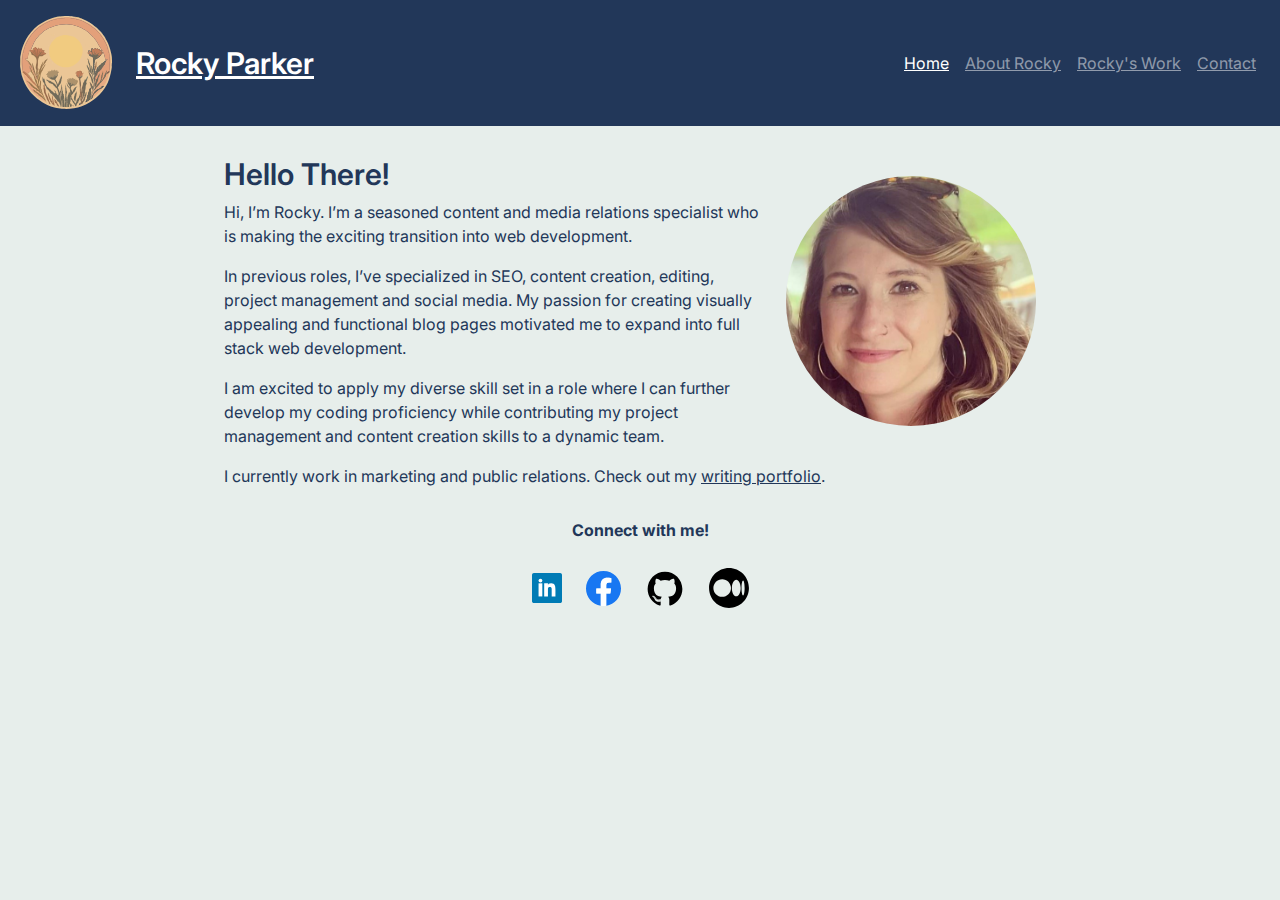
==== index.html @ fb4ed16d "Add Medium icon and link to footer on all pages" ====
<!DOCTYPE html>
<html lang="en">
    <head>
        <meta charset="utf-8">
        <meta name="viewport" content="width=device-width, initial-scale=1">
        <title>Rocky's Portfolio</title>
        <link rel="shortcut icon" href="img/rocky-portfolio-logo.ico" type="image/x-icon">
        <link rel="stylesheet" href="https://cdn.jsdelivr.net/npm/bootstrap@4.3.1/dist/css/bootstrap.min.css" integrity="sha384-ggOyR0iXCbMQv3Xipma34MD+dH/1fQ784/j6cY/iJTQUOhcWr7x9JvoRxT2MZw1T" crossorigin="anonymous">
        <link rel="stylesheet" type="text/css" href="css/style.production.css">
        <link rel="preconnect" href="https://fonts.googleapis.com">
        <link rel="preconnect" href="https://fonts.gstatic.com" crossorigin>
        <link href="https://fonts.googleapis.com/css2?family=Inter:wght@300;400;600&display=swap" rel="stylesheet">
    </head>
    <body>
        <header class="page-header">
            <nav class="navbar navbar-expand-lg navbar-dark" style="background-color: #223759;">
                <a class="navbar-brand" href="#">
                  <img src="img/rocky-portfolio-logo.svg" width="100" class="d-inline-block align-top" alt="">
                  Rocky Parker
                </a>
                <button class="navbar-toggler" type="button" data-toggle="collapse" data-target="#navbarNav" aria-controls="navbarNav" aria-expanded="false" aria-label="Toggle navigation">
                  <span class="navbar-toggler-icon"></span>
                </button>
              
                <div class="collapse navbar-collapse" id="navbarNav">
                  <ul class="navbar-nav ml-auto">
                    <li class="nav-item active">
                      <a class="nav-link" href="index.html">Home <span class="sr-only">(current)</span></a>
                    </li>
                    <li class="nav-item">
                      <a class="nav-link" href="about.html">About Rocky</a>
                    </li>
                    <li class="nav-item">
                      <a class="nav-link" href="work.html">Rocky's Work</a>
                    </li>
                    <li class="nav-item">
                      <a class="nav-link" href="contact.html">Contact</a>
                    </li>      
                  </ul>
                </div>
              </nav>
        </header>
        <main class="profile">
            <!-- Replace headshot image in main -->
            <img src="img/rocky-headshot.jpg" class="profile__portrait" alt="Rocky headshot" />
            <h1>Hello There!</h1>
            <p>
              Hi, I’m Rocky. I’m a seasoned content and media relations specialist who is making the exciting transition into web development.
            </p>
            <p>
              In previous roles, I’ve specialized in SEO, content creation, editing, project management and social media. My passion for creating visually appealing and functional blog pages motivated me to expand into full stack web development.
            </p>
            <p>
              I am excited to apply my diverse skill set in a role where I can further develop my coding proficiency while contributing my project management and content creation skills to a dynamic team.
            </p>
            <p>
                I currently work in marketing and public relations. Check out my <a href="https://mediablog.prnewswire.com/author/raquelaparker/" target="_blank">writing portfolio</a>.
            </p>
        </main>
        <footer class="page-footer">
            <!-- Replace social media URLs in footer -->
            <p><b>Connect with me!</b></p>
                <div class="social-media">
                    <a href="https://www.linkedin.com/in/raquela-parker-009aa0129" target="_blank"><img src="img/linkedin-icon.svg" alt="LinkedIn icon" /></a>
                    <a href="https://www.facebook.com/rocky.chiado" target="_blank"><img src="img/facebook-icon.svg" alt="Facebook icon" /></a>
                    <a href="https://github.com/RParker505/" target="_blank"><img src="img/github-icon.svg" alt="GitHub icon" /></a>
                    <a href="https://medium.com/@rchiado75" target="_blank"><img src="img/medium-logo-icon.svg" alt="Medium icon" /></a>
                </div>
        </footer>
        <script src="https://code.jquery.com/jquery-3.3.1.min.js" integrity="sha256-FgpCb/KJQlLNfOu91ta32o/NMZxltwRo8QtmkMRdAu8=" crossorigin="anonymous"></script>
        <script src="https://cdn.jsdelivr.net/npm/popper.js@1.14.7/dist/umd/popper.min.js" integrity="sha384-UO2eT0CpHqdSJQ6hJty5KVphtPhzWj9WO1clHTMGa3JDZwrnQq4sF86dIHNDz0W1" crossorigin="anonymous"></script>
        <script src="https://cdn.jsdelivr.net/npm/bootstrap@4.3.1/dist/js/bootstrap.min.js" integrity="sha384-JjSmVgyd0p3pXB1rRibZUAYoIIy6OrQ6VrjIEaFf/nJGzIxFDsf4x0xIM+B07jRM" crossorigin="anonymous"></script>
        <!-- Comment back in as needed for development -->
        <!-- <script src="js/tota11y.min.js"></script> -->
        <script src="js/promise-polyfill.js"></script>
        <script src="js/fetch-polyfill.js"></script>
        <script src="js/scripts.js"></script>
    </body>
</html>
---- css/style.production.css ----
/*
* Prefixed by https://autoprefixer.github.io
* PostCSS: v8.4.14,
* Autoprefixer: v10.4.7
* Browsers: last 4 version
*/


/* Color Palette
--tomato: #F56551;
--glaucous: #7180ac;
--delft-blue: #223759;
--light-blue: #a8d0db;
--mint-cream: #E7EEEB;
https://coolors.co/e7eeeb-f56551-7180ac-223759-a8d0db
*/

body {
    background-color: #E7EEEB;

    font-family: 'Inter', sans-serif; /* Use Inter font if available, sans-serif if not */
    color: #223759;
    font-weight: 400;
    font-size: 16px;
    line-height: 1.5;
}

/*Header styles*/

h1 {
    font-weight: 600;
    font-size: 30px;
}

h2 {
    font-weight: 600;
    font-size: 24px;
}

h3 {
    font-weight: 600;
    font-size: 18px;
}

/*Link styles*/

a {
    color: #223759;
    text-decoration: underline;
}

a:visited {
    /* visited link */
    color: #7180ac;
}

a:hover, a:focus {
    text-decoration: none;
    /* no underline when hovering over a link */
    cursor: pointer;
}

a:active {
    /* selected link */
    color: #F56551;
}

/*Button styles*/

button {
    /* overwrites browser default and resets the border */
    border: none;
    display: inline-block;
    /* inherits the font family from the outer container, like the body */
    font-family: inherit;
    background-color: #223759;
    color: #FFFFFF;
    text-decoration: none;
    padding: 10px;
    margin: 20px;
    border-radius: 3px;
    border-bottom: 2px solid rgba(195, 213, 205, 0.3);
    -webkit-transition: opacity 0.5s;
    -o-transition: opacity 0.5s;
    transition: opacity 0.5s;
}

.button {
    border: none;
    display: inline-block;
    font-family: inherit;
    background-color: #223759;
    color: #FFFFFF;
    text-decoration: none;
    padding: 10px;
    margin: 20px;
    border-radius: 3px;
    border-bottom: 2px solid rgba(195, 213, 205, 0.3);
    -webkit-transition: opacity 0.5s;
    -o-transition: opacity 0.5s;
    transition: opacity 0.5s;
}

button:hover, button:focus,
.button:hover, .button:focus {
    cursor: pointer;
    opacity: 0.5;
}

/*Navigation styles*/
.navbar-brand {
    display: -webkit-box;
    display: -ms-flexbox;
    display: flex;
    -webkit-box-align: center;
        -ms-flex-align: center;
            align-items: center;
    gap: 20px;
    font-family: 'Inter', sans-serif; /* Use Inter font if available, sans-serif if not */
    font-weight: 600;
    font-size: 30px; 
  }

  /*Footer styles*/
  .page-footer {
    clear: both;
    display: -webkit-box;
    display: -ms-flexbox;
    display: flex;
    -webkit-box-orient: vertical;
    -webkit-box-direction: normal;
        -ms-flex-direction: column;
            flex-direction: column;
    text-align: center;
}

.social-media img {
    margin: 10px;
}

/*Profile(Home) styles*/

.profile__portrait {
    float: right;
    margin: 20px;
    width: 250px;
    border-radius: 50%;
}

.profile {
    max-width: 65%;
    margin: 30px auto;
}

/*About Me styles*/
.about-me {
    max-width: 65%;
    margin: 30px auto;
}

.about-me__portrait {
    float: left;
    margin-right: 40px;
    width: 250px;
    border-radius: 50%;
}

.hobbies-list {
    list-style: none;
}

table {
    width: 100%;
    margin: 20px;
}

table, th, td {
    text-align: center;
    padding: 15px;
}
  
tr:nth-child(even) {background-color: #a8d0db;}
  
th {
    background-color: #7180ac;
    color: white;
}

/* Media query for screens smaller than 450px */
@media (max-width: 450px) {
    table {
        font-size: 12px;
        max-width: 100%;
        overflow-x: auto;
        display: block;
    }

    th, td {
        padding: 4px 6px;
    }
}

.balloon {
    display: block;
    margin-right: 25px;
  }
  
.work-experience {
      display: -webkit-box;
      display: -ms-flexbox;
      display: flex;
      -webkit-box-orient: vertical;
      -webkit-box-direction: normal;
          -ms-flex-direction: column;
              flex-direction: column;
      -webkit-box-pack: center;
          -ms-flex-pack: center;
              justify-content: center;
      -webkit-box-align: center;
          -ms-flex-align: center;
              align-items: center;
      text-align: center;
  }

  /*
  My Work styles
  */
  .work-intro {
    text-align: center;
    margin: auto 20px;
}

.project-grid {
    display: -ms-grid;
    display: grid;
    grid-template-columns: repeat(auto-fit, minmax(350px, 1fr));
    grid-gap: 20px;
    margin: 20px 100px;
}

.project-grid__item {
    background-color: #a8d0db;
    padding: 20px;
    -webkit-transition-duration: 0.5s;
         -o-transition-duration: 0.5s;
            transition-duration: 0.5s;
    -webkit-transition-property: color;
    -o-transition-property: color;
    transition-property: color;
    -webkit-transition-property: background-color;
    -o-transition-property: background-color;
    transition-property: background-color;
}

.project-grid__item:hover {
    background-color: #7180ac;
    color: #FFF8DC;
}

.project-grid__item a:visited {
    color: #223759;
}

.project-grid__item:hover a {
    color: #FFF8DC;
}

.project-grid__item:hover a:active {
    color: #F56551;
}

.project-grid__item-photo {
    display: block;
    margin: 0 auto;
    width: 80%;
    height: auto;
}

.project-grid__item h2 {
    margin-top: 40px;
}

.work-header, .contact-header {
    text-align: center;
    margin: 30px auto;
}

/*
Contact Page styles
*/
.contact-details {
    display: -webkit-box;
    display: -ms-flexbox;
    display: flex;
    height: 100%;
    margin: 50px;
    -webkit-box-orient: vertical;
    -webkit-box-direction: normal;
        -ms-flex-direction: column;
            flex-direction: column;
    -webkit-box-pack: center;
        -ms-flex-pack: center;
            justify-content: center;
    -webkit-box-align: center;
        -ms-flex-align: center;
            align-items: center;
}

.contact-details__icon {
    width: 35px;
    height: auto;
    margin: 20px 10px;
}

/* Media query for screens smaller than 380px */
/* Places links on their own line for consistent wrapping */
@media (max-width: 380px) {
    .contact-details div {
        display: -webkit-box;
        display: -ms-flexbox;
        display: flex;
        -webkit-box-orient: vertical;
        -webkit-box-direction: normal;
            -ms-flex-direction: column;
                flex-direction: column;
        -webkit-box-align: center;
            -ms-flex-align: center;
                align-items: center;
        text-align: center;
    }
    
    .contact-details div a {
        display: inline-block;
        margin-top: 5px;
    }
}

/*
Other styles
*/
@media all and (max-width: 750px) {
    h1 {
        font-size: 22px;
    }
}

@media all and (max-width: 450px) {
  .project-grid__item {
    max-width: 250px;
  }
}

@-webkit-keyframes cloud-change {
    0% {
        fill: #edc655;
    }
    50% {
        fill: #f76414;
    }
    100% {
        fill: #9400D3;
    }
}

@keyframes cloud-change {
    0% {
        fill: #edc655;
    }
    50% {
        fill: #f76414;
    }
    100% {
        fill: #9400D3;
    }
}

@-webkit-keyframes cloud-move {
    0% {
        -webkit-transform: scale(25%);
                transform: scale(25%);
    }
    50% {
        -webkit-transform: scale(50%);
                transform: scale(50%);
    }
    100% {
        -webkit-transform: scale(75%);
                transform: scale(75%);
    }
}

@keyframes cloud-move {
    0% {
        -webkit-transform: scale(25%);
                transform: scale(25%);
    }
    50% {
        -webkit-transform: scale(50%);
                transform: scale(50%);
    }
    100% {
        -webkit-transform: scale(75%);
                transform: scale(75%);
    }
}

.cloud-right {
    -webkit-animation: 4s cloud-change infinite alternate linear;
            animation: 4s cloud-change infinite alternate linear;
}

.cloud-left {
    -webkit-animation-name: cloud-change, cloud-move;
            animation-name: cloud-change, cloud-move;
    -webkit-animation-duration: 4s, 8s;
            animation-duration: 4s, 8s;
    -webkit-animation-iteration-count: infinite;
            animation-iteration-count: infinite;
    -webkit-animation-direction: alternate;
            animation-direction: alternate;
    -webkit-animation-timing-function: linear;
            animation-timing-function: linear;
}

.error-message {
    color: red;
  }








/* .navigation-list__item {
    border: 2px solid transparent;
    padding: 3px;
}

.navigation-list__item--active {
    text-decoration: none;
}

.navigation-list {
    list-style-type: none;
}

.navigation-list li {
    display: inline-block;
    margin-left: 15px;
}

.navigation-list__item:hover {
    -webkit-animation: navigation-animation 0.8s linear forwards;
            animation: navigation-animation 0.8s linear forwards;
} */

/* navigation border
@-webkit-keyframes navigation-animation {
    from {
        border: 2px solid transparent;
        padding: 3px;
    }
    to {
        border: solid 2px;
        border-color: #7180ac;
        padding: 3px;
    }
}
@keyframes navigation-animation {
    from {
        border: 2px solid transparent;
        padding: 3px;
    }
    to {
        border: solid 2px;
        border-color: #7180ac;
        padding: 3px;
    }
}

* {
    -webkit-box-sizing: border-box;
            box-sizing: border-box;
} */







/* .page-header {
    display: -webkit-box;
    display: -ms-flexbox;
    display: flex;
    width: 100%;
    padding: 20px;
}

.page-header__item {
    -webkit-box-flex: 0;
        -ms-flex: 0 1 200px;
            flex: 0 1 200px;
}

.page-header .page-header__item:last-child {
    -webkit-box-flex: 1;
        -ms-flex-positive: 1;
            flex-grow: 1;
    text-align: right;
} */
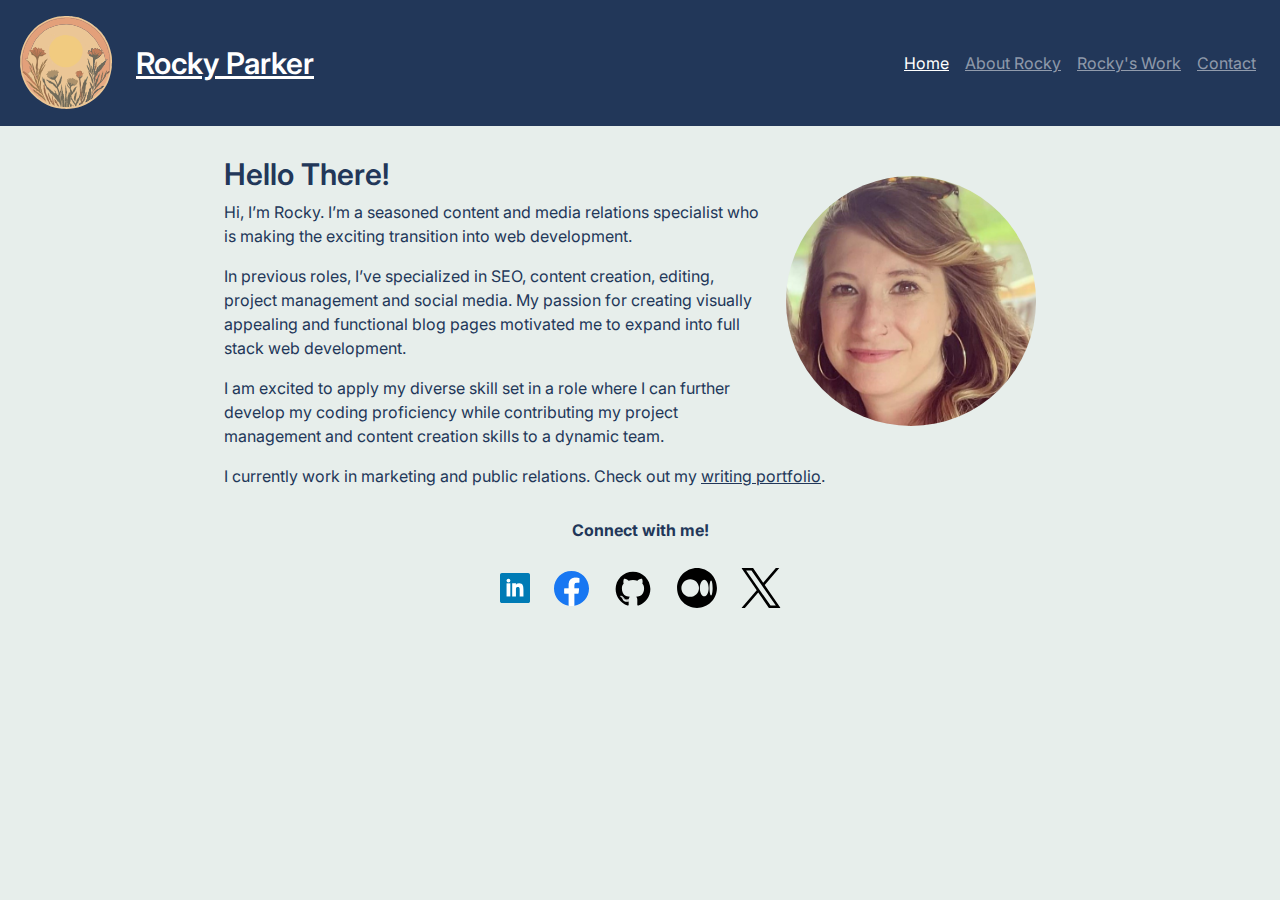
==== commit 6ca73490: "Add Twitter/X to social media links in footer" ====
--- a/index.html
+++ b/index.html
@@ -65,6 +65,7 @@
                     <a href="https://www.facebook.com/rocky.chiado" target="_blank"><img src="img/facebook-icon.svg" alt="Facebook icon" /></a>
                     <a href="https://github.com/RParker505/" target="_blank"><img src="img/github-icon.svg" alt="GitHub icon" /></a>
                     <a href="https://medium.com/@rchiado75" target="_blank"><img src="img/medium-logo-icon.svg" alt="Medium icon" /></a>
+                    <a href="https://x.com/RParker505" target="_blank"><img src="img/twitter-icon.svg" alt="X icon" /></a>
                 </div>
         </footer>
         <script src="https://code.jquery.com/jquery-3.3.1.min.js" integrity="sha256-FgpCb/KJQlLNfOu91ta32o/NMZxltwRo8QtmkMRdAu8=" crossorigin="anonymous"></script>
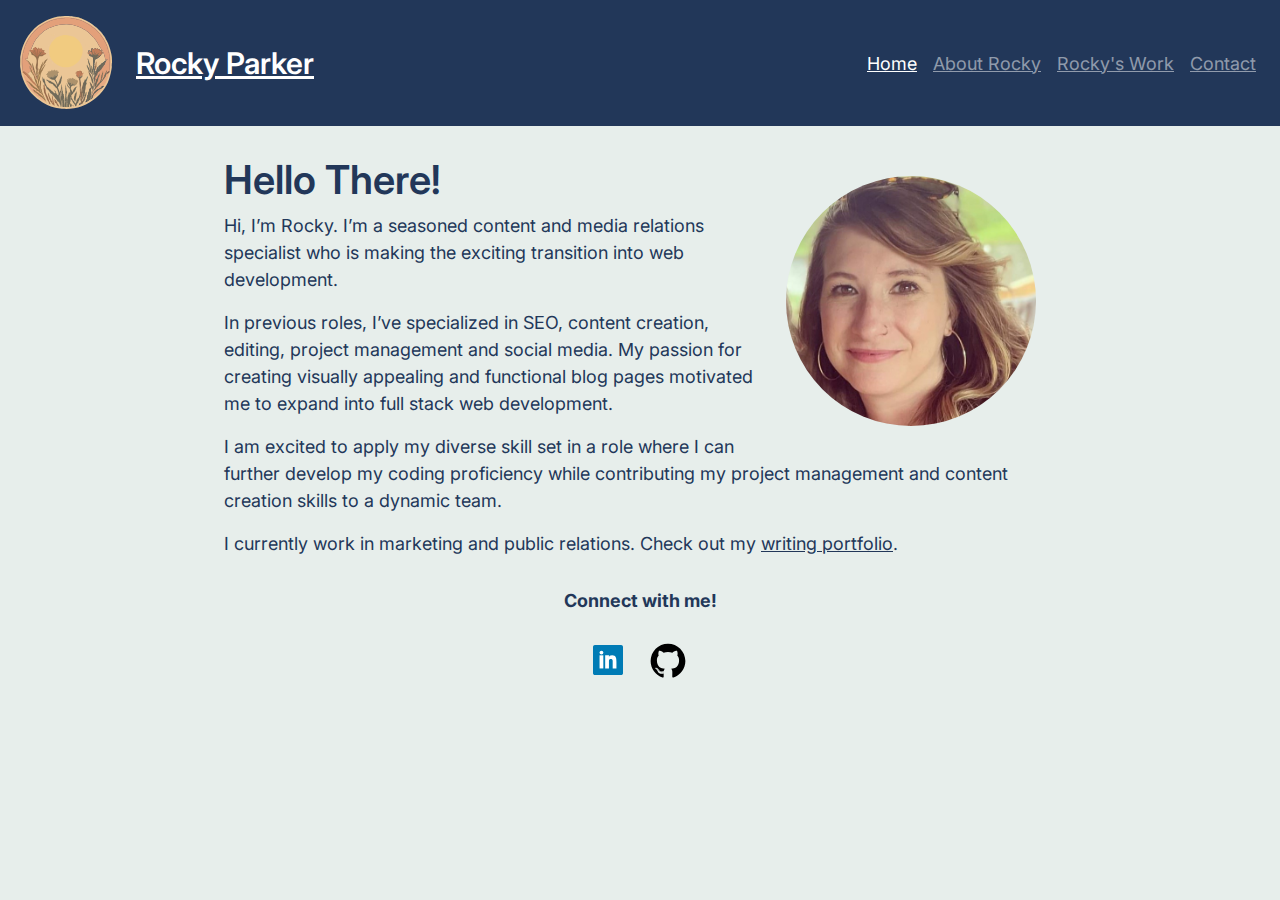
==== commit 42ffe341: "Remove social icons for inactive/unused accounts" ====
--- a/index.html
+++ b/index.html
@@ -62,10 +62,7 @@
             <p><b>Connect with me!</b></p>
                 <div class="social-media">
                     <a href="https://www.linkedin.com/in/raquela-parker-009aa0129" target="_blank"><img src="img/linkedin-icon.svg" alt="LinkedIn icon" /></a>
-                    <a href="https://www.facebook.com/rocky.chiado" target="_blank"><img src="img/facebook-icon.svg" alt="Facebook icon" /></a>
                     <a href="https://github.com/RParker505/" target="_blank"><img src="img/github-icon.svg" alt="GitHub icon" /></a>
-                    <a href="https://medium.com/@rchiado75" target="_blank"><img src="img/medium-logo-icon.svg" alt="Medium icon" /></a>
-                    <a href="https://x.com/RParker505" target="_blank"><img src="img/twitter-icon.svg" alt="X icon" /></a>
                 </div>
         </footer>
         <script src="https://code.jquery.com/jquery-3.3.1.min.js" integrity="sha256-FgpCb/KJQlLNfOu91ta32o/NMZxltwRo8QtmkMRdAu8=" crossorigin="anonymous"></script>
--- a/css/style.production.css
+++ b/css/style.production.css
@@ -21,7 +21,7 @@
     font-family: 'Inter', sans-serif; /* Use Inter font if available, sans-serif if not */
     color: #223759;
     font-weight: 400;
-    font-size: 16px;
+    font-size: 18px;
     line-height: 1.5;
 }
 
@@ -29,17 +29,17 @@
 
 h1 {
     font-weight: 600;
-    font-size: 30px;
+    font-size: 40px;
 }
 
 h2 {
     font-weight: 600;
-    font-size: 24px;
+    font-size: 28px;
 }
 
 h3 {
     font-weight: 600;
-    font-size: 18px;
+    font-size: 24px;
 }
 
 /*Link styles*/
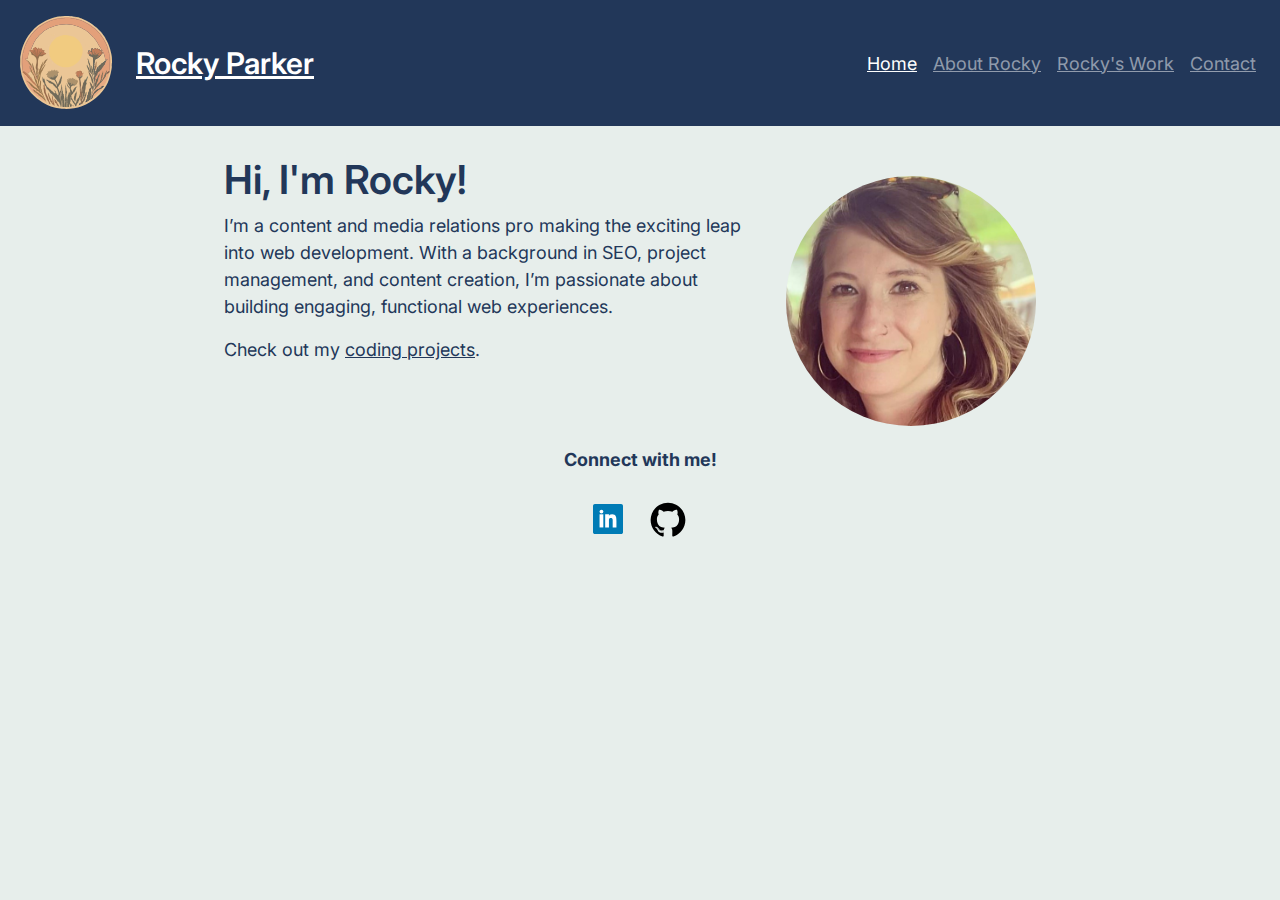
==== commit 5eac2a4c: "Simplify text on homepage" ====
--- a/index.html
+++ b/index.html
@@ -43,18 +43,12 @@
         <main class="profile">
             <!-- Replace headshot image in main -->
             <img src="img/rocky-headshot.jpg" class="profile__portrait" alt="Rocky headshot" />
-            <h1>Hello There!</h1>
+            <h1>Hi, I'm Rocky!</h1>
             <p>
-              Hi, I’m Rocky. I’m a seasoned content and media relations specialist who is making the exciting transition into web development.
+              I’m a content and media relations pro making the exciting leap into web development. With a background in SEO, project management, and content creation, I’m passionate about building engaging, functional web experiences.
             </p>
             <p>
-              In previous roles, I’ve specialized in SEO, content creation, editing, project management and social media. My passion for creating visually appealing and functional blog pages motivated me to expand into full stack web development.
-            </p>
-            <p>
-              I am excited to apply my diverse skill set in a role where I can further develop my coding proficiency while contributing my project management and content creation skills to a dynamic team.
-            </p>
-            <p>
-                I currently work in marketing and public relations. Check out my <a href="https://mediablog.prnewswire.com/author/raquelaparker/" target="_blank">writing portfolio</a>.
+                Check out my <a href="work.html">coding projects</a>.
             </p>
         </main>
         <footer class="page-footer">
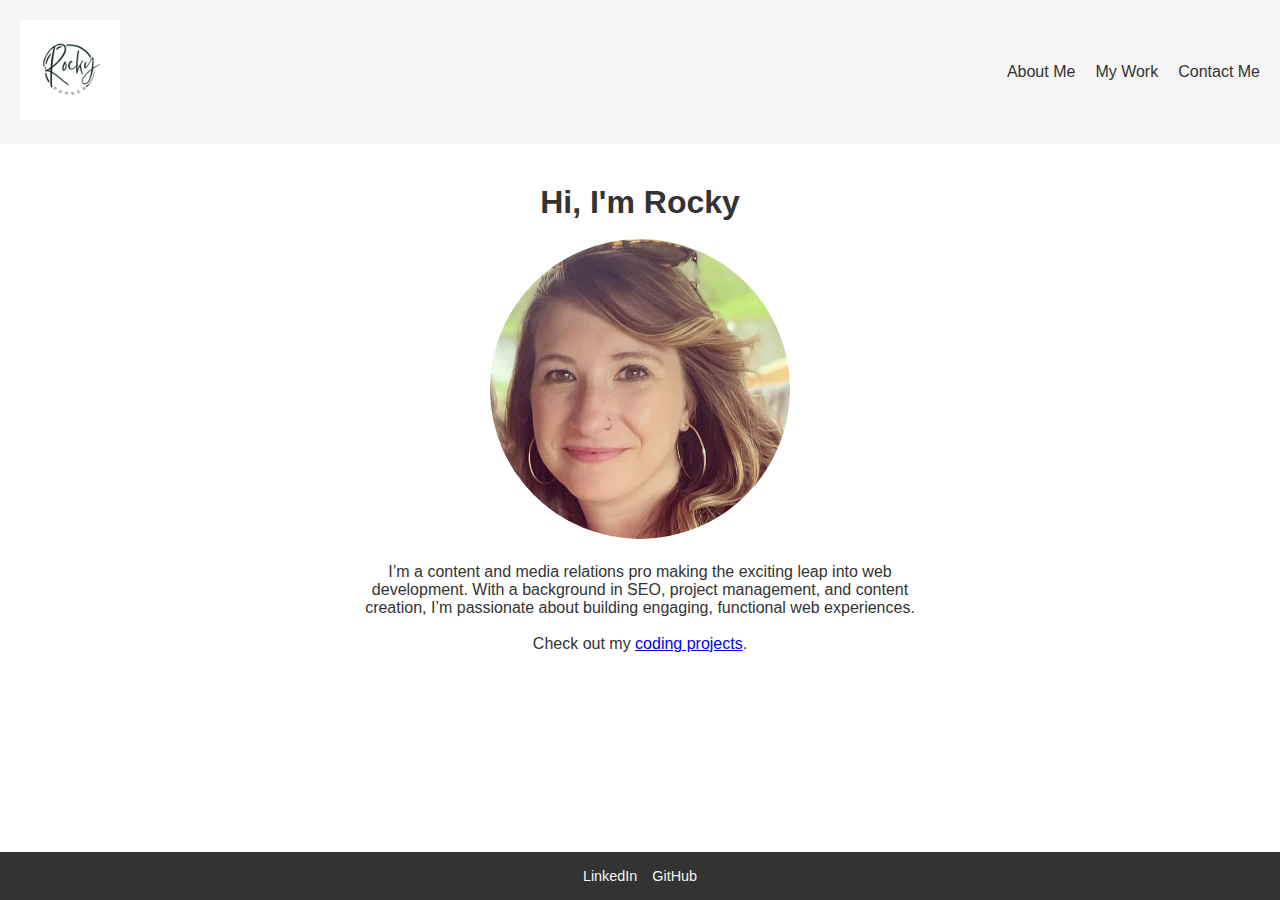
==== commit 5e4d5cb4: "Simplify landing page to remove bootstrap" ====
--- a/index.html
+++ b/index.html
@@ -3,65 +3,53 @@
     <head>
         <meta charset="utf-8">
         <meta name="viewport" content="width=device-width, initial-scale=1">
-        <title>Rocky's Portfolio</title>
+        <title>Rocky Parker | Web Developer Portfolio</title>
         <link rel="shortcut icon" href="img/rocky-portfolio-logo.ico" type="image/x-icon">
-        <link rel="stylesheet" href="https://cdn.jsdelivr.net/npm/bootstrap@4.3.1/dist/css/bootstrap.min.css" integrity="sha384-ggOyR0iXCbMQv3Xipma34MD+dH/1fQ784/j6cY/iJTQUOhcWr7x9JvoRxT2MZw1T" crossorigin="anonymous">
-        <link rel="stylesheet" type="text/css" href="css/style.production.css">
-        <link rel="preconnect" href="https://fonts.googleapis.com">
-        <link rel="preconnect" href="https://fonts.gstatic.com" crossorigin>
-        <link href="https://fonts.googleapis.com/css2?family=Inter:wght@300;400;600&display=swap" rel="stylesheet">
+        <link rel="stylesheet" href="css/styles-new.css">
     </head>
     <body>
+
+        <!-- Header -->
         <header class="page-header">
-            <nav class="navbar navbar-expand-lg navbar-dark" style="background-color: #223759;">
-                <a class="navbar-brand" href="#">
-                  <img src="img/rocky-portfolio-logo.svg" width="100" class="d-inline-block align-top" alt="">
-                  Rocky Parker
-                </a>
-                <button class="navbar-toggler" type="button" data-toggle="collapse" data-target="#navbarNav" aria-controls="navbarNav" aria-expanded="false" aria-label="Toggle navigation">
-                  <span class="navbar-toggler-icon"></span>
-                </button>
-              
-                <div class="collapse navbar-collapse" id="navbarNav">
-                  <ul class="navbar-nav ml-auto">
-                    <li class="nav-item active">
-                      <a class="nav-link" href="index.html">Home <span class="sr-only">(current)</span></a>
-                    </li>
-                    <li class="nav-item">
-                      <a class="nav-link" href="about.html">About Rocky</a>
-                    </li>
-                    <li class="nav-item">
-                      <a class="nav-link" href="work.html">Rocky's Work</a>
-                    </li>
-                    <li class="nav-item">
-                      <a class="nav-link" href="contact.html">Contact</a>
-                    </li>      
-                  </ul>
-                </div>
-              </nav>
+            <a href="#">
+              <img src="img/rocky-parker-name-logo.png" width="100" alt="Rocky Parker logo">
+            </a>
+            <nav>         
+              <ul>
+                <li><a href="about.html">About Me</a></li>
+                <li><a href="work.html">My Work</a></li>
+                <li><a href="contact.html">Contact Me</a></li>
+              </ul>
+            </nav>
         </header>
-        <main class="profile">
-            <!-- Replace headshot image in main -->
-            <img src="img/rocky-headshot.jpg" class="profile__portrait" alt="Rocky headshot" />
-            <h1>Hi, I'm Rocky!</h1>
-            <p>
-              I’m a content and media relations pro making the exciting leap into web development. With a background in SEO, project management, and content creation, I’m passionate about building engaging, functional web experiences.
-            </p>
-            <p>
-                Check out my <a href="work.html">coding projects</a>.
-            </p>
+
+        <!-- Main Content -->
+        <main>
+            <section class="intro">
+              <h1>Hi, I'm Rocky</h1>
+              <br>
+              <img src="img/rocky-headshot.jpg" alt="Photo of Rocky" class="headshot">
+              <p>
+                I’m a content and media relations pro making the exciting leap into web development. With a background in SEO, project management, and content creation, I’m passionate about building engaging, functional web experiences.
+              </p>
+              <br>
+              <p>
+                  Check out my <a href="work.html">coding projects</a>.
+              </p>
+            </section>
         </main>
-        <footer class="page-footer">
-            <!-- Replace social media URLs in footer -->
-            <p><b>Connect with me!</b></p>
-                <div class="social-media">
-                    <a href="https://www.linkedin.com/in/raquela-parker-009aa0129" target="_blank"><img src="img/linkedin-icon.svg" alt="LinkedIn icon" /></a>
-                    <a href="https://github.com/RParker505/" target="_blank"><img src="img/github-icon.svg" alt="GitHub icon" /></a>
-                </div>
+
+          <!-- Footer -->
+        <footer>
+          <ul>
+            <li><a href="https://www.linkedin.com/in/raquela-parker-009aa0129" target="_blank">LinkedIn</a></li>
+            <li><a href="https://github.com/RParker505/" target="_blank">GitHub</a></li>
+          </ul>
         </footer>
-        <script src="https://code.jquery.com/jquery-3.3.1.min.js" integrity="sha256-FgpCb/KJQlLNfOu91ta32o/NMZxltwRo8QtmkMRdAu8=" crossorigin="anonymous"></script>
+
+        <!-- <script src="https://code.jquery.com/jquery-3.3.1.min.js" integrity="sha256-FgpCb/KJQlLNfOu91ta32o/NMZxltwRo8QtmkMRdAu8=" crossorigin="anonymous"></script>
         <script src="https://cdn.jsdelivr.net/npm/popper.js@1.14.7/dist/umd/popper.min.js" integrity="sha384-UO2eT0CpHqdSJQ6hJty5KVphtPhzWj9WO1clHTMGa3JDZwrnQq4sF86dIHNDz0W1" crossorigin="anonymous"></script>
-        <script src="https://cdn.jsdelivr.net/npm/bootstrap@4.3.1/dist/js/bootstrap.min.js" integrity="sha384-JjSmVgyd0p3pXB1rRibZUAYoIIy6OrQ6VrjIEaFf/nJGzIxFDsf4x0xIM+B07jRM" crossorigin="anonymous"></script>
+        <script src="https://cdn.jsdelivr.net/npm/bootstrap@4.3.1/dist/js/bootstrap.min.js" integrity="sha384-JjSmVgyd0p3pXB1rRibZUAYoIIy6OrQ6VrjIEaFf/nJGzIxFDsf4x0xIM+B07jRM" crossorigin="anonymous"></script> -->
         <!-- Comment back in as needed for development -->
         <!-- <script src="js/tota11y.min.js"></script> -->
         <script src="js/promise-polyfill.js"></script>
--- a/css/styles-new.css
+++ b/css/styles-new.css
@@ -0,0 +1,104 @@
+/* Basic reset */
+* {
+    margin: 0;
+    padding: 0;
+    box-sizing: border-box;
+    font-family: Arial, sans-serif;
+  }
+  
+  body {
+    display: flex;
+    flex-direction: column;
+    min-height: 100vh;
+    color: #333;
+  }
+  
+  /* Header */
+  header {
+    display: flex;
+    justify-content: space-between;
+    align-items: center;
+    padding: 20px;
+    background-color: #f5f5f5;
+  }
+  
+  header .logo {
+    font-size: 1.5em;
+    font-weight: bold;
+    color: #333;
+  }
+  
+  header nav ul {
+    list-style: none;
+    display: flex;
+    gap: 20px;
+  }
+  
+  header nav ul li a {
+    text-decoration: none;
+    color: #333;
+    font-weight: 500;
+  }
+  
+  header nav ul li a:hover {
+    color: #0073e6;
+  }
+  
+  /* Main Content */
+  main {
+    display: flex;
+    flex-direction: column;
+    align-items: center;
+    padding: 40px 20px;
+    flex: 1;
+  }
+  
+  .intro {
+    max-width: 600px;
+    text-align: center;
+  }
+  
+  .headshot {
+    width: 300px;
+    height: 300px;
+    border-radius: 50%;
+    margin-bottom: 20px;
+  }
+  
+  /* Footer */
+  footer {
+    background-color: #333;
+    color: #f5f5f5;
+    padding: 15px 0;
+    text-align: center;
+  }
+  
+  footer ul {
+    list-style: none;
+    display: flex;
+    gap: 15px;
+    justify-content: center;
+  }
+  
+  footer ul li a {
+    color: #f5f5f5;
+    text-decoration: none;
+    font-size: 0.9em;
+  }
+  
+  footer ul li a:hover {
+    color: #0073e6;
+  }
+  
+  /* Responsive Design */
+  @media (max-width: 768px) {
+    header nav ul {
+      flex-direction: column;
+      align-items: center;
+      gap: 10px;
+    }
+    
+    .intro {
+      padding: 20px;
+    }
+  }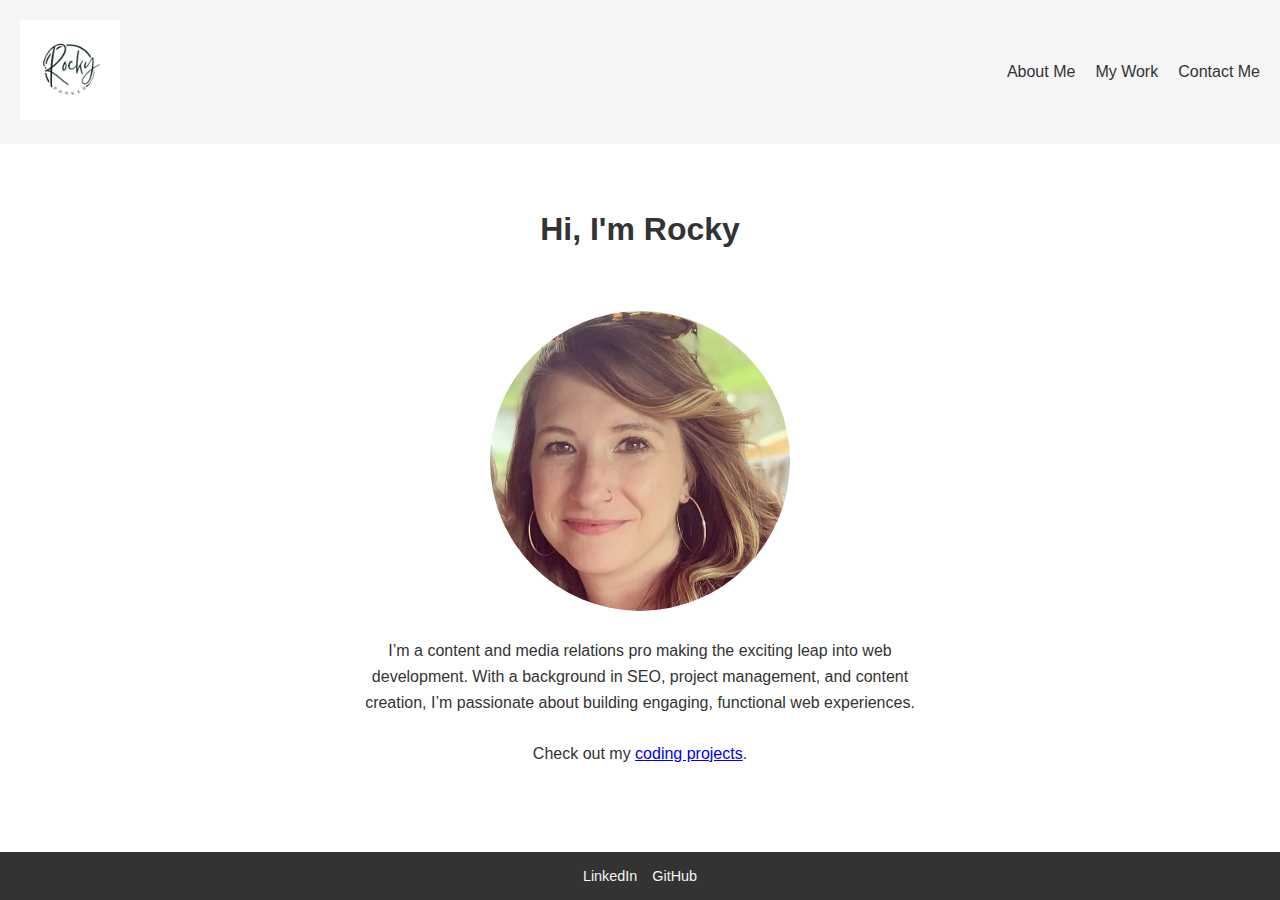
==== commit 394770b9: "Replace favicon on all pages" ====
--- a/index.html
+++ b/index.html
@@ -4,7 +4,7 @@
         <meta charset="utf-8">
         <meta name="viewport" content="width=device-width, initial-scale=1">
         <title>Rocky Parker | Web Developer Portfolio</title>
-        <link rel="shortcut icon" href="img/rocky-portfolio-logo.ico" type="image/x-icon">
+        <link rel="shortcut icon" href="img/rocky-parker-logo-icon.ico" type="image/x-icon">
         <link rel="stylesheet" href="css/styles-new.css">
     </head>
     <body>
--- a/css/styles-new.css
+++ b/css/styles-new.css
@@ -12,6 +12,18 @@
     min-height: 100vh;
     color: #333;
   }
+
+  /* Header Styling */
+    h1, h2 {
+        color: #333;
+        text-align: center;
+    }
+
+    h1 {
+        font-size: 2em;
+        font-weight: bold;
+        margin: 20px 0;
+    }
   
   /* Header */
   header {
@@ -41,7 +53,7 @@
   }
   
   header nav ul li a:hover {
-    color: #0073e6;
+    color: #6a5acd;
   }
   
   /* Main Content */
@@ -56,6 +68,7 @@
   .intro {
     max-width: 600px;
     text-align: center;
+    line-height: 1.6;
   }
   
   .headshot {
@@ -87,7 +100,215 @@
   }
   
   footer ul li a:hover {
+    color: #6a5acd;
+  }
+
+  /* About Page Main Content */
+.about-main {
+    display: flex;
+    flex-direction: column;
+    align-items: center;
+    padding: 40px 20px;
+  }
+  
+  .bio {
+    max-width: 600px;
+    text-align: center;
+    margin: 20px 0;
+  }
+  
+  .bio .headshot {
+    width: 200px;
+    height: 200px;
+    border-radius: 50%;
+    margin-bottom: 20px;
+  }
+  
+  .bio p {
+    font-size: 1.1em;
+    line-height: 1.6;
+    color: #555;
+  }
+  
+  .resume-link {
+    display: inline-block;
+    margin-top: 15px;
+    padding: 10px 20px;
+    background-color: #6a5acd;
+    color: #fff;
+    text-decoration: none;
+    border-radius: 5px;
+    transition: background-color 0.3s;
+  }
+  
+  .resume-link:hover {
+    background-color: #4636b0;
+  }
+  
+  /* Skills Section */
+  .skills {
+    max-width: 600px;
+    text-align: center;
+    margin-top: 40px;
+  }
+  
+  .skills ul {
+    list-style: none;
+    padding: 0;
+    display: flex;
+    flex-wrap: wrap;
+    gap: 10px;
+    justify-content: center;
+  }
+  
+  .skills ul li {
+    background-color: #f5f5f5;
+    padding: 8px 15px;
+    border-radius: 5px;
+    color: #333;
+    font-weight: 500;
+  }
+
+  /* My Work Main Content */
+.work-main {
+    display: flex;
+    flex-direction: column;
+    align-items: center;
+    padding: 40px 20px;
+  }
+  
+  h1 {
+    color: #333;
+    text-align: center;
+    margin-bottom: 30px;
+  }
+  
+  /* Project Grid */
+  .project-grid {
+    display: grid;
+    grid-template-columns: repeat(auto-fit, minmax(280px, 1fr));
+    gap: 20px;
+    width: 100%;
+    max-width: 1200px;
+    padding: 20px;
+  }
+  
+  .project-grid__item {
+    background-color: #f9f9f9;
+    border-radius: 8px;
+    padding: 20px;
+    box-shadow: 0 4px 8px rgba(0, 0, 0, 0.1);
+    text-align: center;
+    transition: transform 0.3s;
+  }
+  
+  .project-grid__item:hover {
+    transform: translateY(-5px);
+  }
+  
+  .project-grid__item-photo {
+    width: 100%;
+    height: auto;
+    border-radius: 5px;
+    margin-bottom: 15px;
+  }
+  
+  .project-grid__item h2 a {
     color: #0073e6;
+    text-decoration: none;
+    font-size: 1.5em;
+    font-weight: bold;
+  }
+  
+  .project-grid__item p {
+    color: #555;
+    line-height: 1.5;
+  }
+  
+  .project-grid__item ul {
+    list-style: none;
+    padding: 0;
+    margin: 10px 0;
+  }
+  
+  .project-grid__item ul li {
+    background-color: #e0e7ff;
+    display: inline-block;
+    padding: 5px 10px;
+    border-radius: 4px;
+    margin: 5px;
+    color: #333;
+    font-size: 0.9em;
+  }
+  
+  .project-link {
+    display: inline-block;
+    margin-top: 15px;
+    padding: 10px 15px;
+    background-color: #6A5ACD;
+    color: #fff;
+    text-decoration: none;
+    border-radius: 5px;
+    transition: background-color 0.3s;
+  }
+  
+  .project-link:hover {
+    background-color: #4636b0;
+  }
+
+  /* Contact Main Content */
+.contact-main {
+    display: flex;
+    flex-direction: column;
+    align-items: center;
+    padding: 40px 20px;
+  }
+  
+  .contact-main h1 {
+    color: #333;
+    text-align: center;
+    margin-bottom: 30px;
+  }
+  
+  /* Contact Card */
+  .contact-card {
+    display: flex;
+    max-width: 800px;
+    background-color: #f9f9f9;
+    border-radius: 8px;
+    box-shadow: 0 4px 8px rgba(0, 0, 0, 0.1);
+    overflow: hidden;
+    transition: transform 0.3s;
+    width: 100%;
+  }
+  
+  .contact-card:hover {
+    transform: translateY(-5px);
+  }
+  
+  .contact-card__photo {
+    width: 400px;
+    height: 300px;
+    object-fit: cover;
+  }
+  
+  .contact-card__details {
+    padding: 20px;
+    color: #555;
+    font-size: 1.1em;
+  }
+  
+  .contact-card__details p {
+    margin: 10px 0;
+  }
+  
+  .contact-card__details a {
+    color: #6A5ACD;
+    text-decoration: none;
+  }
+  
+  .contact-card__details a:hover {
+    text-decoration: underline;
   }
   
   /* Responsive Design */
@@ -101,4 +322,28 @@
     .intro {
       padding: 20px;
     }
+
+    .skills ul {
+        flex-direction: column;
+        align-items: center;
+    }
+
+    .project-grid__item h2 a {
+        font-size: 1.3em;
+    }
+
+    .contact-card {
+        flex-direction: column;
+        align-items: center;
+        text-align: center;
+    }
+      
+    .contact-card__photo {
+        width: 50%;
+        height: auto;
+    }
+      
+    .contact-card__details {
+        padding: 15px;
+    }
   }